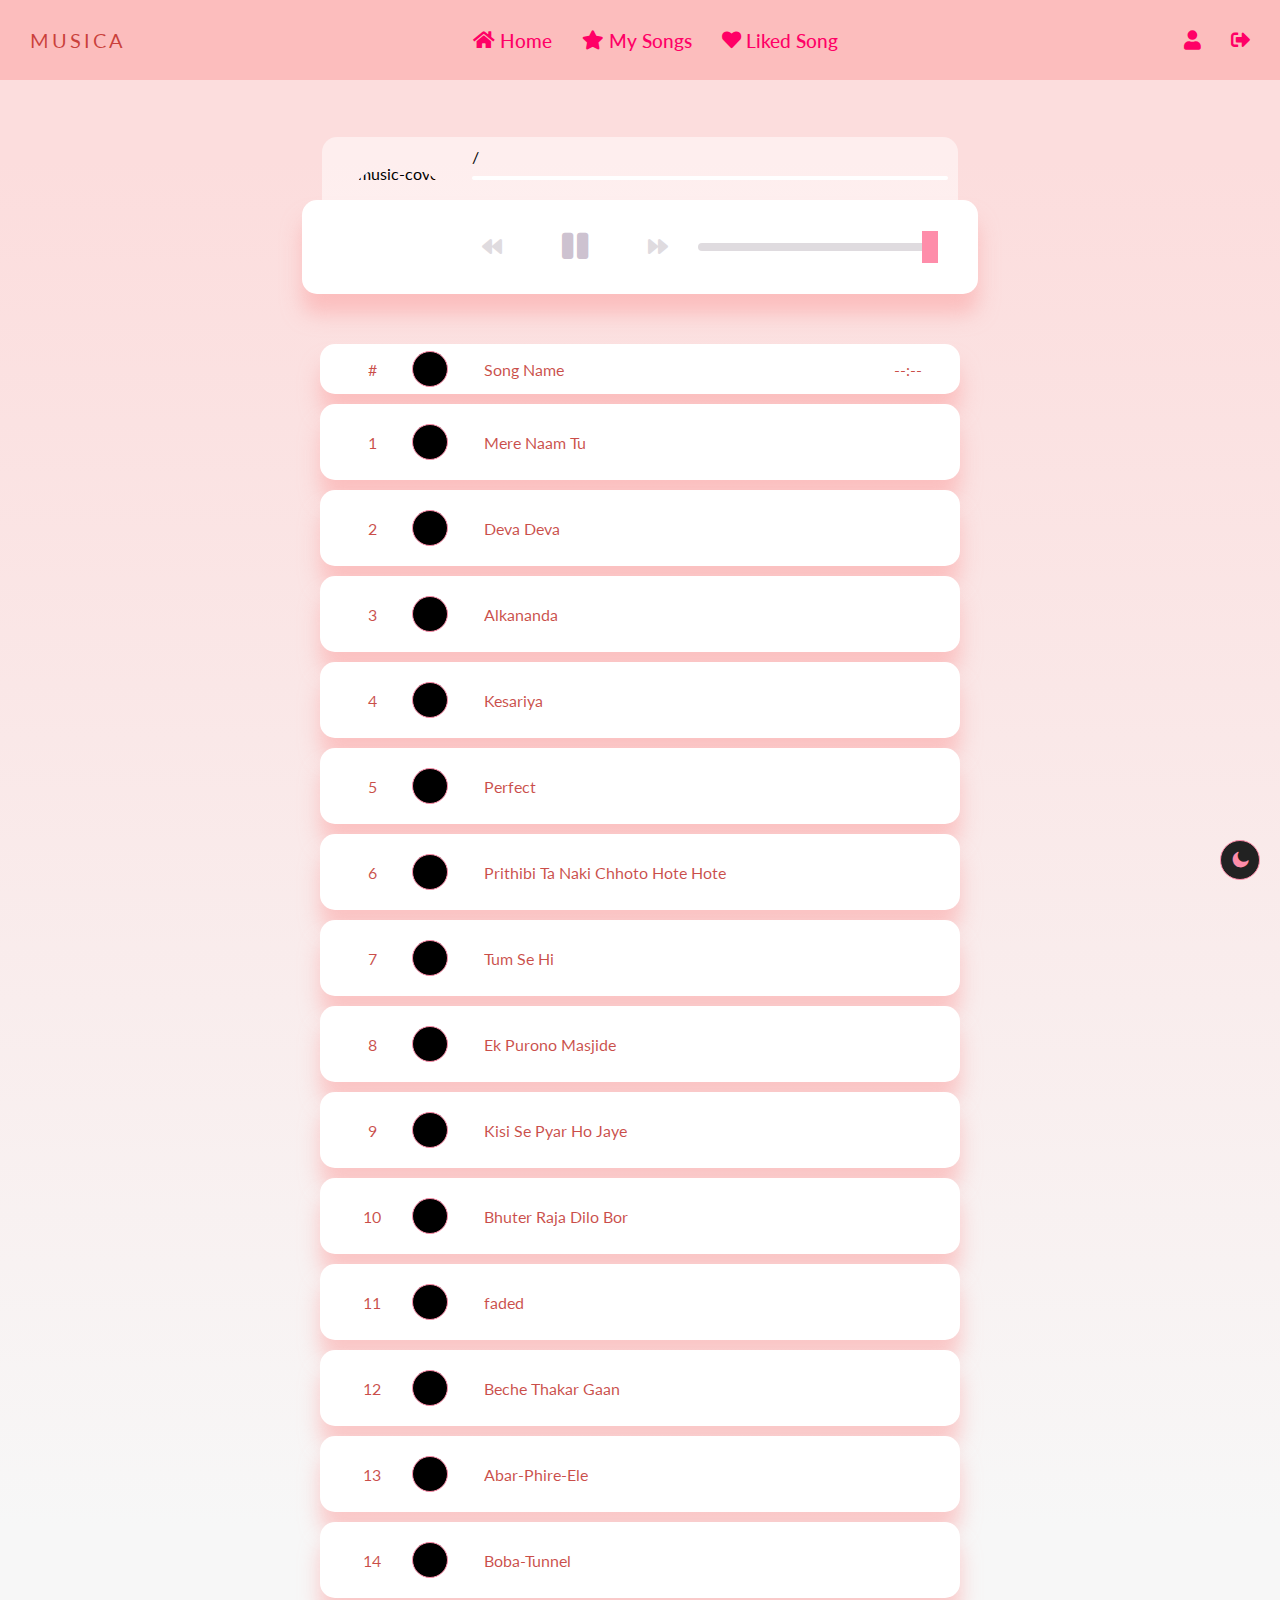
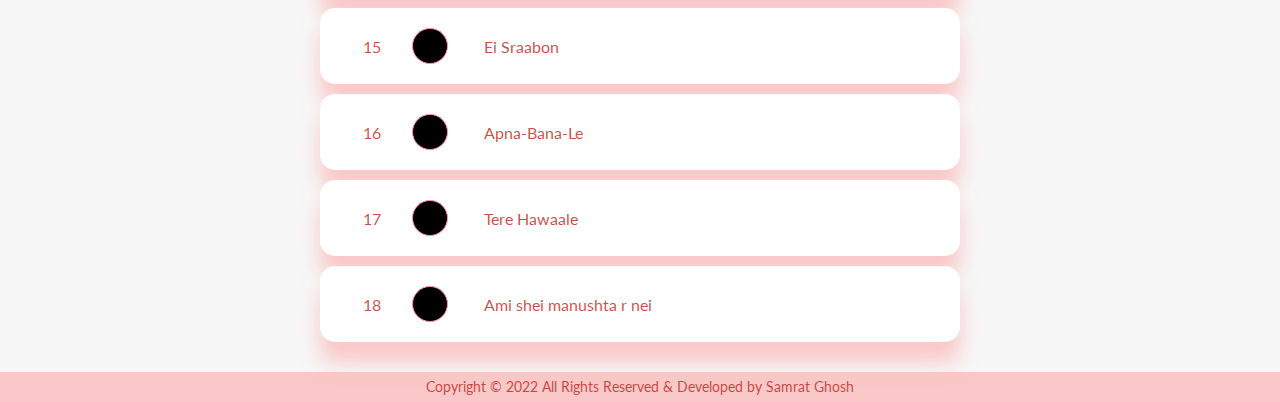
==== assets/mysongs.html @ de0430a2 "Merge branch 'main' of https://github.com/priyanshu-buwade/Musicia" ====
<!DOCTYPE html>
<html lang="en">

<head>
    <meta charset="UTF-8" />
    <meta name="viewport" content="width=device-width, initial-scale=1.0" />
    <meta http-equiv="X-UA-Compatible" content="ie=edge" />
    <link rel="stylesheet" href="https://cdnjs.cloudflare.com/ajax/libs/font-awesome/5.10.2/css/all.min.css" />
    <link rel="stylesheet" href="mysongsstyle.css" />

    <title>Musica</title>
</head>

<body>
    <!-- for header  -->
    <header class="">
        <div class="logo">MUSICA</div>
        <nav class="nav-container">
            <ul class="nav-links">
                <li>
                    <a href="../index.html">
                        <i class="fas fa-home"></i>
                        Home</a>
                </li>
                <li>
                    <a href="#">
                        <i class="fas fa-solid fa-star"></i>
                        My Songs</a>
                </li>
                <li>
                    <a href="#">
                        <i class="fas fa-solid fa-heart"></i>
                        Liked Song</a>
                </li>
                <li class="usr">
                    <div class="nav-links">
                      <a href="../pages/login.html">
                        <i class="fas fa-solid fa-user"></i>
                      </a>
                      <a href="../pages/signup.html">
                        <i class="fas fa-sign-out-alt"></i>
                      </a>
                    </div>
                  </li>
            </ul>
        </nav>

        <div class="nav-links" id="login-links">
            <a href="../pages/login.html">
              <i class="fas fa-solid fa-user"></i>
            </a>
            <a href="../pages/signup.html">
              <i class="fas fa-sign-out-alt"></i>
            </a>
          </div>
      
          <div class="hamburger" id="hamburger">
            <div class="bar"></div>
            <div class="bar"></div>
            <div class="bar"></div>
          </div>
    </header>

    
    <div class="music-container" id="music-container">
        <div class="music-info">
            <h4 id="title"></h4>
            <span id="currTime"></span> / <span id="durTime"></span>
            <div class="progress-container" id="progress-container">
                <div class="progress" id="progress"></div>
                
            </div>
        </div>

        <audio src="music/ukulele.mp3" id="audio"></audio>

        <div class="img-container">
            <img src="images/ukulele.jpg" alt="music-cover" id="cover" />
        </div>
        <div class="navigation">
            <button id="prev" class="action-btn">
                <i class="fas fa-backward"></i>
            </button>
            <button id="play" class="action-btn action-btn-big">
                <i class="fas fa-play"></i>
            </button>
            <button id="next" class="action-btn">
                <i class="fas fa-forward"></i>
            </button>
            <input type="range" id="volumeSlider" min="0" max="1" step="0.01" value="1" oninput="setVolume(this.value)">
        </div>
    </div>

    <section id="song-list">
        <section class="layout layout-head">
            <div class="song-number-head">#</div>
            <div class="song-image-head"></div>
            <div class="song-name-head">Song Name</div>
            <div class="song-duration-head">--:--</div>
        </section>
    </section>

    <!--Theme Change (Dark/Light)-->
    <div class="theme-button" id="modeToggle">
        <i class="fas fa-solid fa-moon"></i>
      </div>

    <!-- for footer  -->
    <footer class="footer2">
        <p>Copyright © 2022 All Rights Reserved & Developed by Samrat Ghosh</p>
    </footer>

    <script>
        const hamburger = document.getElementById("hamburger");
        const navContainer = document.querySelector(".nav-container");
    
        hamburger.addEventListener("click", () => {
          navContainer.classList.toggle("show-nav");
        });
      </script>
    <script src="mysongsscript.js"></script>
</body>

</html>
---- assets/mysongsstyle.css ----
@import url('https://fonts.googleapis.com/css?family=Lato&display=swap');
@import url('https://fonts.googleapis.com/css2?family=Cinzel:wght@600&display=swap');
@import url('https://fonts.googleapis.com/css2?family=Marck+Script&display=swap');

* {
    margin: 0;
    padding: 0;
    box-sizing: border-box;
}

body {
    background-image: linear-gradient(0deg,
            rgba(247, 247, 247, 1) 23.8%,
            rgba(252, 221, 221, 1) 92%);
    display: flex;
    flex-direction: column;
    align-items: center;
    justify-content: center;
    font-family: 'Lato', sans-serif;
    margin: 0;
}

#timestamp {
    font-size: 1.2em;
    margin-top: 10px;
}

header {
    position: absolute;
    top: 0;
    display: flex;
    align-items: center;
    justify-content: space-between;
    width: 100%;
    height: 80px;
    background: rgba(252, 169, 169, 0.6);
    padding: 0 30px;
    margin-bottom: 10px;
}

header .logo {
    display: flex;
    align-items: center;
    gap: 10px;
    font-size: 20px;
    font-weight: 400;
    letter-spacing: 3px;
    color: rgba(188, 29, 23, 0.779);
}

.nav-links {
    display: flex;
    align-items: center;
    gap: 30px;
    list-style: none;
}

.nav-links a {
    display: flex;
    align-items: center;
    gap: 5px;
    text-decoration: none;
    color: rgba(188, 29, 23, 0.779);
    font-size: 1.2rem;
    font-weight: 500;
    transition: all 0.3s ease;
}

.nav-links a:hover {
    text-decoration: underline;
}

header .user {
    display: flex;
    align-items: center;
    gap: 10px;
    font-size: 20px;
    color: rgba(188, 29, 23, 0.779);
}

.usr {
    display: none;
    align-items: center;
    gap: 10px;
    font-size: 20px;
    color: rgba(188, 29, 23, 0.779);
}

.music-container {
    background-color: #fff;
    border-radius: 15px;
    box-shadow: 0 20px 20px 0 rgba(252, 169, 169, 0.6);
    display: flex;
    padding: 20px 40px;
    position: relative;
    margin: 200px 0 50px 0;
}

.img-container {
    position: relative;
    width: 110px;
}

.img-container::after {
    content: '';
    /* background-color: #fff; */
    border-radius: 50%;
    position: absolute;
    bottom: 100%;
    left: 50%;
    width: 20px;
    height: 20px;
    transform: translate(-50%, 50%);
}

.img-container img {
    border-radius: 50%;
    object-fit: cover;
    height: 110px;
    width: inherit;
    position: absolute;
    bottom: 0;
    left: 0;
    animation: rotate 8s linear infinite;

    animation-play-state: paused;
}

.music-container.play .img-container img {
    animation-play-state: running;
}

@keyframes rotate {
    from {
        transform: rotate(0deg);
    }

    to {
        transform: rotate(360deg);
    }
}

.navigation {
    display: flex;
    align-items: center;
    justify-content: center;
    z-index: 1;
}

.action-btn {
    background-color: #fff;
    border: 0;
    color: #dfdbdf;
    font-size: 20px;
    cursor: pointer;
    padding: 10px;
    margin: 0 20px;
}

.action-btn.action-btn-big {
    color: #cdc2d0;
    font-size: 30px;
}

.action-btn:focus {
    outline: 0;
}

.music-info {
    background-color: rgba(255, 255, 255, 0.5);
    border-radius: 15px 15px 0 0;
    position: absolute;
    top: 0;
    left: 20px;
    width: calc(100% - 40px);
    padding: 10px 10px 10px 150px;
    opacity: 0;
    transform: translateY(0%);
    transition: transform 0.3s ease-in, opacity 0.3s ease-in;
    z-index: 0;
}

.music-container.play .music-info {
    opacity: 1;
    transform: translateY(-100%);
}

.music-info h4 {
    margin: 0;
}

.progress-container {
    background: #fff;
    border-radius: 5px;
    cursor: pointer;
    margin: 10px 0;
    height: 4px;
    width: 100%;
}

.progress {
    background-color: #fe8daa;
    border-radius: 5px;
    height: 100%;
    width: 0%;
    transition: width 0.1s linear;
}

.theme-button {
    height: 40px;
    width: 40px;
    background: #222;
    border-radius: 50%;
    border: 1px solid #fe8daa;
    display: flex;
    justify-content: center;
    align-items: center;
    position: fixed;
    right: 20px;
    bottom: 20px;
    cursor: pointer;
    z-index: 5;
}

.theme-button i {
    color: #fe8daa;
    transform: rotate(-30deg);
}

footer {
    position: relative;
    bottom: 0;
    text-align: center;
    font-size: .85rem;
    background-color: rgba(252, 169, 169, 0.6);
    color: rgba(188, 29, 23, 0.779);
    width: 100%;
    height: 30px;
    display: flex;
    align-items: center;
    justify-content: center;
}

input[type="range"] {
    -webkit-appearance: none;
    appearance: none;
    background: transparent;
    cursor: pointer;
    width: 15rem;
}

input[type="range"]::-webkit-slider-runnable-track {
    background: #dfdbdf;
    height: 0.5rem;
    border-radius: 0.5rem;
}

input[type="range"]::-webkit-slider-thumb {
    -webkit-appearance: none;
    appearance: none;
    margin-top: -12px;
    background-color: #fe8daa;
    height: 2rem;
    width: 1rem;
}

#song-list {
    height: 100%;
    margin-bottom: 20px;
}

.layout {
    min-width: 50vw;
    height: 76px;
    display: grid;
    grid-template-rows: 1fr;
    grid-template-columns: 1fr 1fr 6fr 1fr;
    gap: 8px;
    align-content: center;
    align-items: center;
    background-color: #fff;
    border-radius: 15px;
    box-shadow: 0 20px 20px 0 rgba(252, 169, 169, 0.6);
    padding: 20px;
    margin-bottom: 10px;
    color: rgba(188, 29, 23, 0.779);
    cursor: pointer;
}

.song-number,
.song-duration,
.song-number-head,
.song-duration-head {
    text-align: center;
}

.song-image,
.song-image-head {
    height: 36px;
    aspect-ratio: 1;
    border-radius: 50%;
    border: 0.5px solid #fe8daa;
    background-color: #000;
    background-repeat: no-repeat;
    background-position: center;
    background-size: cover;
    align-content: center;
    text-align: center;
    justify-items: center;
}

.layout-head {
    height: 50px;
    cursor: default;
}

.layout:hover {
    background-color: #ffe2e9;
}

.layout-head:hover {
    background-color: #fff;
}

/* Mobile-first styles */
@media (max-width: 768px) {

    /* Header styles for smaller screens */
    header {
        align-items: center;
        padding: 10px;
    }

    header .user {
        display: none;
    }

    .usr {
        display: block !important;
    }

    .nav-links {
        flex-direction: column;
        gap: 10px;
    }

    #login-links {
        display: none;
    }

    /* Logo and tagline styles for smaller screens */
    #timestamp {
        font-size: 0.7rem;
    }

    #currTime {
        font-size: 0.7rem;
    }

    #durTime {
        font-size: 0.7rem;
    }

    /* Image container styles for smaller screens */
    .img-container {
        width: 60px;
    }

    .img-container img {
        height: 60px;
    }

    .music-container {
        padding: 1rem 1rem 1rem 1rem;
    }

    /* Navigation styles for smaller screens */

    .action-btn {
        font-size: 16px;
        padding: 8px;
        margin: 0 10px;
    }

    .action-btn.action-btn-big {
        font-size: 24px;
    }

    /* Music info styles for smaller screens */
    .music-info {
        padding: 10px;
    }

    /* Song List style for smaller screen  */
    .layout{
        width: 80vw;
    }

    /* Footer styles for smaller screens */
    footer {
        font-size: 10px;
    }
}

/* Hamburger menu styles for small screens */
.hamburger {
    display: none;
    flex-direction: column;
    cursor: pointer;
    margin-right: 10px;
}

.bar {
    width: 30px;
    height: 3px;
    background-color: rgba(188, 29, 23, 0.779);
    margin: 3px 0;
}

/* Show navigation links as a dropdown when the screen size is small */
@media (max-width: 768px) {
    .nav-container {
        display: none;
        flex-direction: column;
        align-items: center;
        width: 100%;
        background-color: #fff;
        /* Background color for the dropdown */
        border-radius: 0 0 15px 15px;
        /* Rounded corners at the bottom */
        box-shadow: 0 4px 6px rgba(0, 0, 0, 0.1);
        /* Box shadow for the dropdown */
        position: absolute;
        top: 65px;
        left: 0;
        max-height: 0;
        z-index: 6;
        /* Initially hidden */
        overflow: hidden;
        transition: max-height 0.3s ease;
        /* Slide-down and slide-up transition */
    }

    .nav-container.show-nav {
        display: flex;
        max-height: 350px;
        padding-bottom: 1rem;
        transition: max-height 0.4s ease;
        /* Slide-down and slide-up transition */
    }

    .hamburger {
        display: flex;
    }

    .nav-links {
        flex-direction: column;
        gap: 10px;
        margin-top: 20px;
    }

    .nav-links a {
        font-size: 1.2rem;
        color: rgba(188, 29, 23, 0.779);
        text-decoration: none;
        padding: 10px 20px;
        /* Padding for each link */
        transition: background-color 1s ease;
        /* Smooth background color transition */
    }

    .nav-links a:hover {
        background-color: rgba(188, 29, 23, 0.2);
        /* Background color on hover */
        text-decoration: none;
    }
}

/* Dark Theme */
body.dark-mode {
    background: linear-gradient(135deg, #121212, #000000);
    color: #ffffff;
}

body.dark-mode header {
    background: #1f1f1f;
}

body.dark-mode header .logo,
header .user,
.nav-links a,
.tagline {
    color: #ff0066;
}

body.dark-mode .content h2:nth-child(1) {
    -webkit-text-stroke: 2px #ff0066;
}

body.dark-mode .content h2:nth-child(2) {
    color: #e09d9d;
}

body.dark-mode .music-container {
    background: #1f1f1f;
    box-shadow: 4px 10px 10px 0 rgba(83, 73, 73, 0.6);
}

body.dark-mode .img-container img {
    outline: 2px solid #ff3355;
    outline-offset: 4px;
}

body.dark-mode .action-btn {
    background: #1f1f1f;
}

body.dark-mode .music-info {
    background: #2e2e2e;
}

body.dark-mode .progress-container {
    background: #aaa;
}

body.dark-mode .progress {
    background-color: #ff3355;
}

body.dark-mode input[type="range"]::-webkit-slider-thumb {
    background: #ff0066;
}

body.dark-mode .theme-button {
    background: #ddd;
}

body.dark-mode .theme-button i {
    color: #ff3355;
}

body.dark-mode footer {
    background: #1f1f1f;
}

body.dark-mode .layout {
    background: #1f1f1f;
    color: #ff0066;
    box-shadow: 0 0;
}

body.dark-mode .layout:hover {
    background: #2f2f2f;
    color: #ff0000;
}

body.dark-mode .layout-head:hover {
    background: #1f1f1f;
    color: #ff0066;
}

body.dark-mode .nav-container {
    background: #1f1f1f;
    color: #ff0066;
}
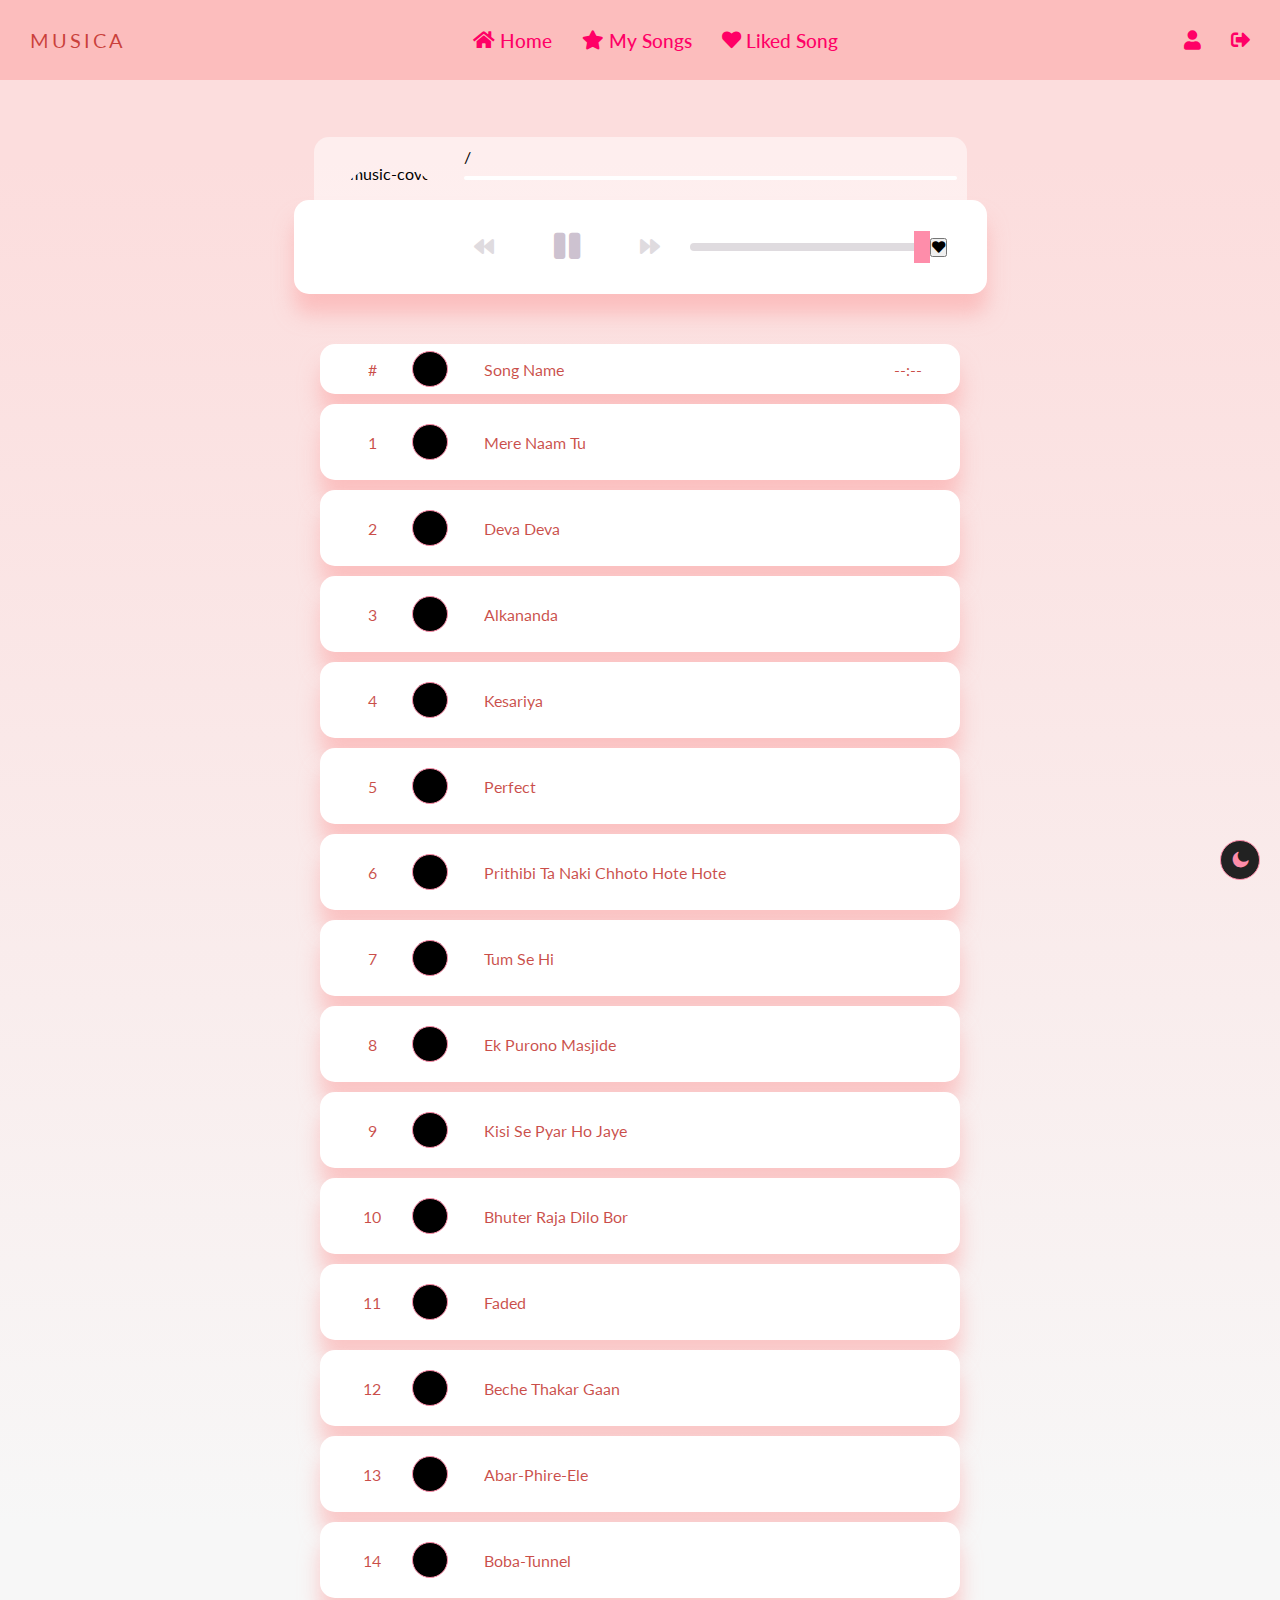
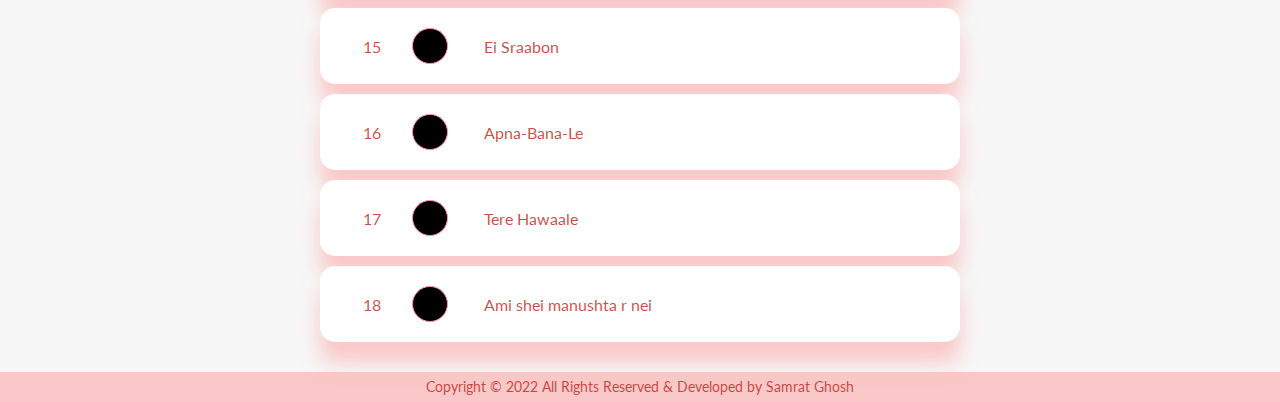
==== commit 97d05aec: "syncing main and branch" ====
--- a/assets/mysongs.html
+++ b/assets/mysongs.html
@@ -61,7 +61,7 @@
           </div>
     </header>
 
-    
+
     <div class="music-container" id="music-container">
         <div class="music-info">
             <h4 id="title"></h4>
@@ -88,6 +88,7 @@
                 <i class="fas fa-forward"></i>
             </button>
             <input type="range" id="volumeSlider" min="0" max="1" step="0.01" value="1" oninput="setVolume(this.value)">
+            <button id="like"><i class="fas fa-solid fa-heart"></i></button>
         </div>
     </div>
 
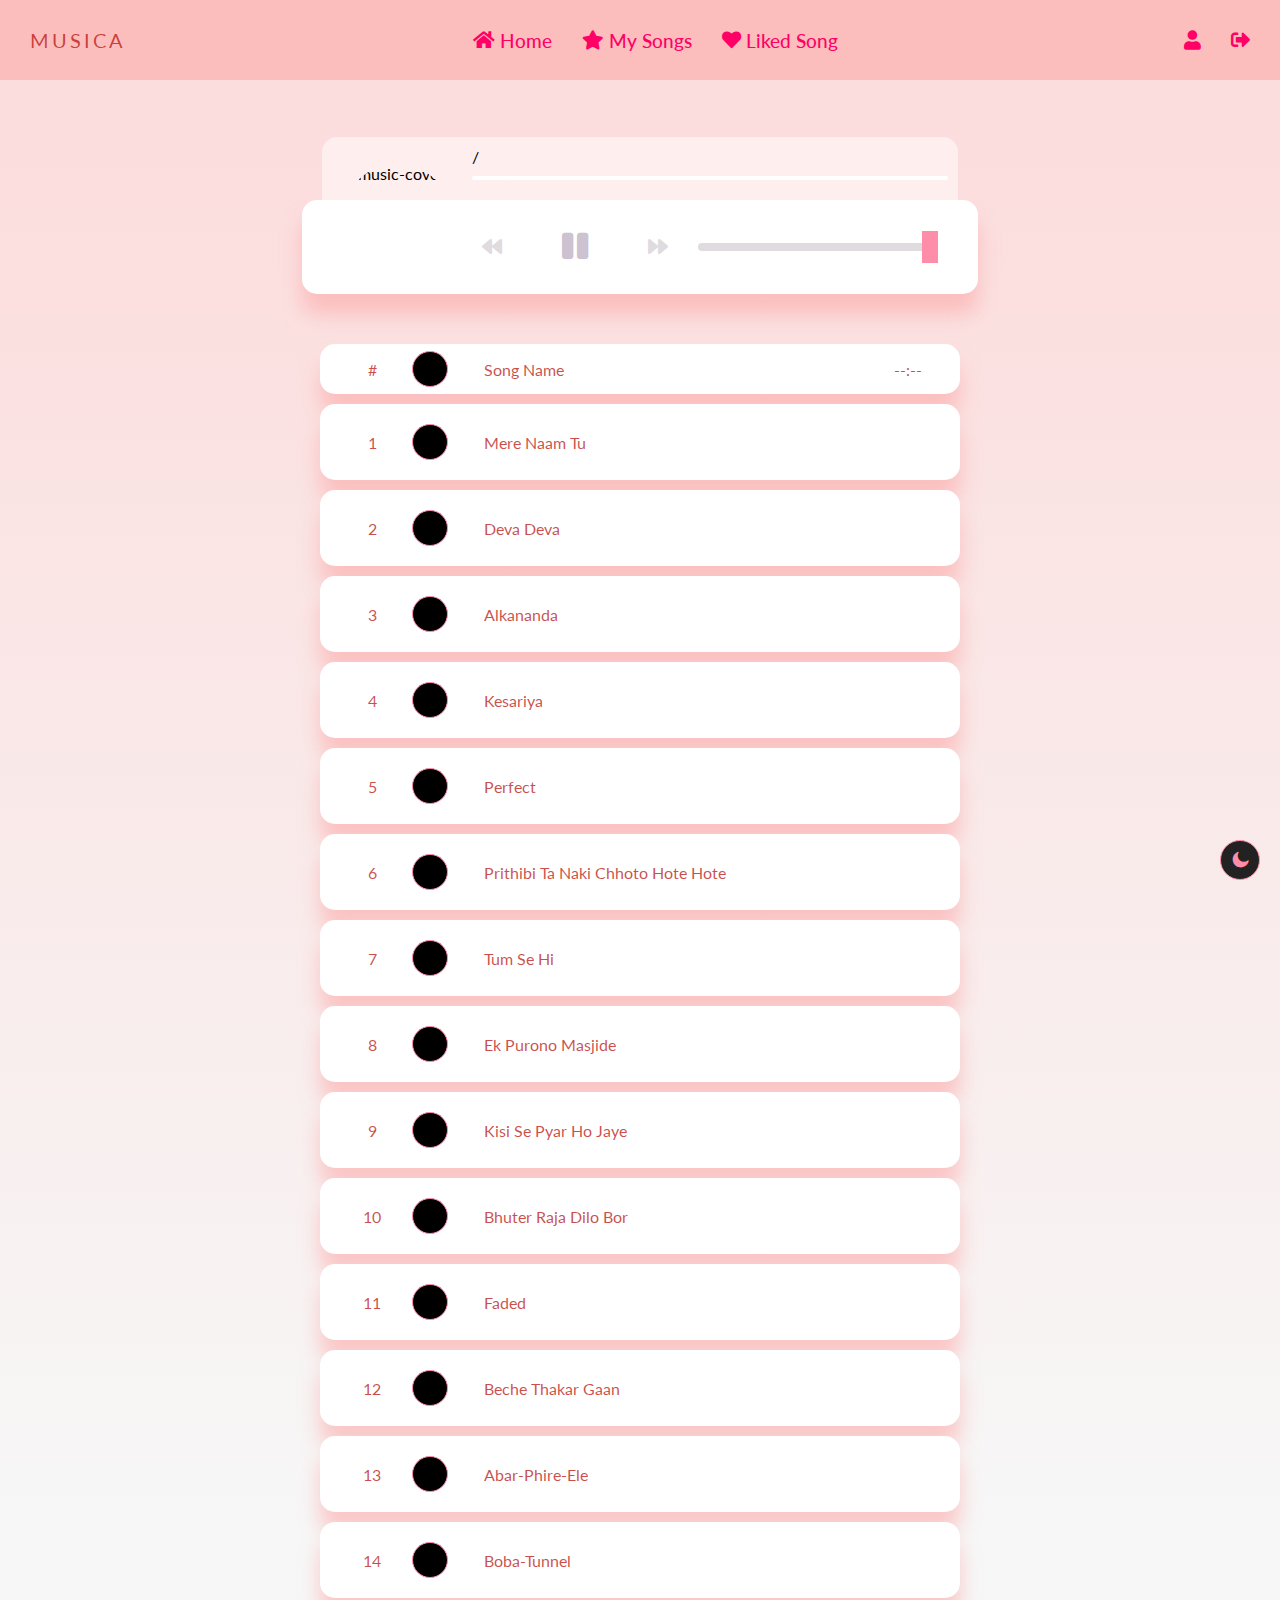
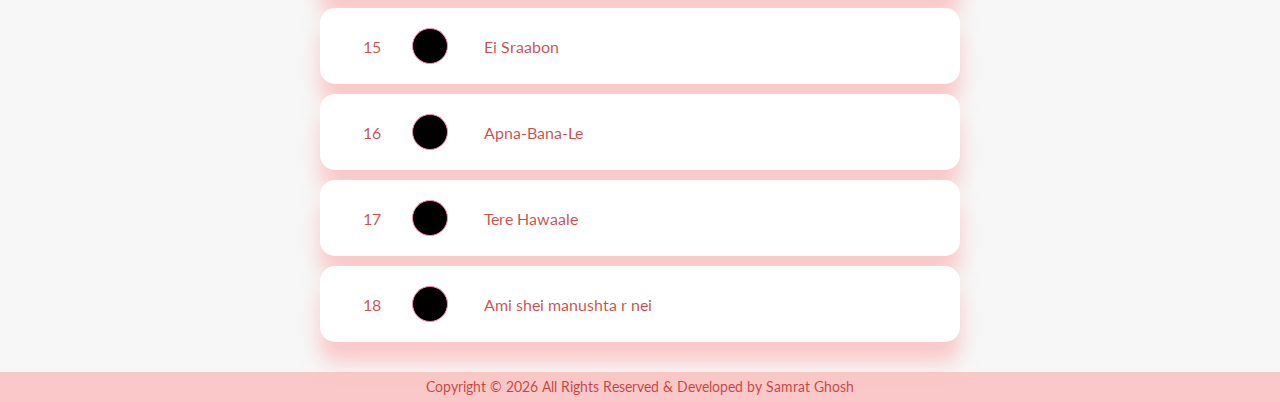
==== commit 6dc85a58: "Merge branch 'main' into fix/signupButton" ====
--- a/assets/mysongs.html
+++ b/assets/mysongs.html
@@ -61,7 +61,7 @@
           </div>
     </header>
 
-
+    
     <div class="music-container" id="music-container">
         <div class="music-info">
             <h4 id="title"></h4>
@@ -88,7 +88,6 @@
                 <i class="fas fa-forward"></i>
             </button>
             <input type="range" id="volumeSlider" min="0" max="1" step="0.01" value="1" oninput="setVolume(this.value)">
-            <button id="like"><i class="fas fa-solid fa-heart"></i></button>
         </div>
     </div>
 
@@ -108,7 +107,7 @@
 
     <!-- for footer  -->
     <footer class="footer2">
-        <p>Copyright © 2022 All Rights Reserved & Developed by Samrat Ghosh</p>
+        <p>Copyright © <span id="currentYear"></span> All Rights Reserved & Developed by Samrat Ghosh</p>
     </footer>
 
     <script>
